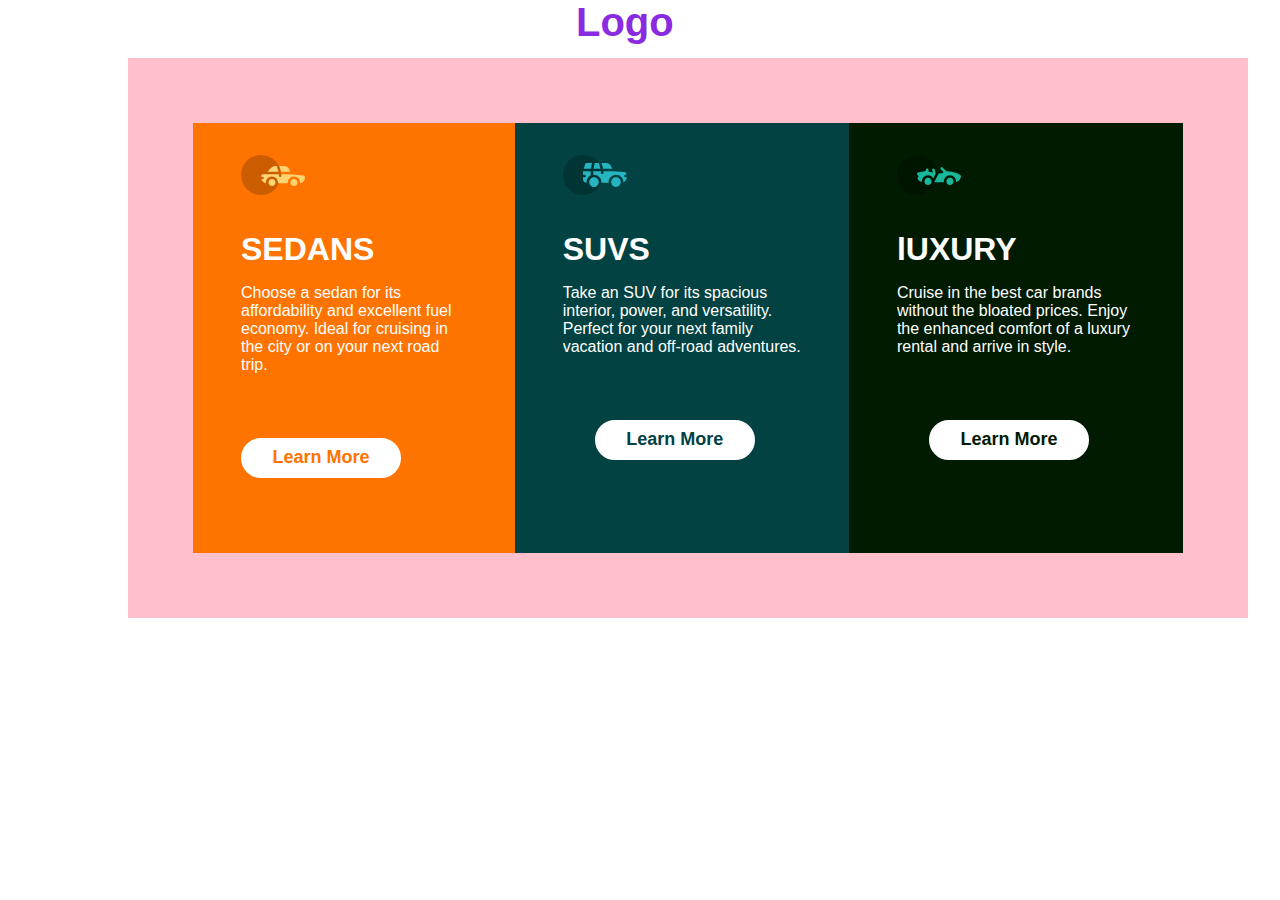
==== index.html @ 75b7a067 "Add files via upload" ====
<!DOCTYPE html>
<html lang="en">
<head>
    <meta charset="UTF-8">
    <meta http-equiv="X-UA-Compatible" content="IE=edge">
    <meta name="viewport" content="width=device-width, initial-scale=1.0">
    <title>Document</title>
    <link rel="stylesheet" href="css/first.css"/>
</head>
    <body>
        <div class="logo">
            <h1>Logo</h1>
        </div>
        <div class="body">
            <div class="sedans">
                <img src="images/icon-sedans.svg" alt="image of sedans"/>
                <h1>SEDANS</h1>
                <P>Choose a sedan for its affordability and excellent fuel economy. 
                    Ideal for cruising in the city or on your next road trip.</P>
                <button> <a href="sedans.html"> Learn More</a></button>    
            </div>
            <div class="suvs">
               
                <img src="images/icon-suvs.svg" alt="image of suvs"/>
                <h1>SUVS</h1>
                <p>Take an SUV for its spacious interior, power, 
                    and versatility. Perfect for your next family vacation and off-road adventures.</p>
                <button><a href="suvs.html">Learn More</a></button>
            </div>
            <div class="luxury">
                <img src="images/icon-luxury.svg" alt="image of luxury"/>
                <h1>lUXURY</h1>
                <p>Cruise in the best car brands without the bloated prices. Enjoy the enhanced comfort of a luxury rental and arrive in style.
                   </p>
                <button><a href="luxury.html">Learn More</a></button>
            </div>
        </div>
    </body>
</html>
---- css/first.css ----
*{
    margin: 0;
    padding: 0;
    box-sizing: border-box;
    font-family:'Lucida Sans', 'Lucida Sans Regular', 'Lucida Grande', 'Lucida Sans Unicode', Geneva, Verdana, sans-serif ;
    overflow-x: hidden;
}
.logo{
    margin: 0px 45%;
    font-size: 20px;
    color: blueviolet;
}
.body{
    border: 65px solid pink;
    display: flex;
    margin: 1% 10%;
    width: 70rem;
    height: 35rem;
    background-color: rgb(137, 137, 238);
    color: white;
}
.sedans{
    background-color: rgb(255, 115, 0);
}
.suvs{
    background-color: rgb(2, 66, 66);
}
.luxury{
    background-color: rgb(1, 27, 1);
}
.sedans img, .suvs img, .luxury img{
    margin: 2rem 3rem;
}
.sedans h1, .suvs h1, .luxury h1{
    margin: 0px 3rem
}
.sedans p, .suvs p, .luxury p{
    margin: 1rem 3rem;
}
.sedans button{
    margin: 3rem 3rem;
    height: 2.5rem;
    width: 10rem;
    border: solid white;
    border-radius: 30px;
    text-align: center; 
    color: rgb(255, 115, 0);
    background-color: white;
    font-size: large;
    font-weight: bolder;
}
.sedans a{
    text-decoration: none;
    color: rgb(255, 115, 0);;

}
.suvs button{
    margin: 3rem 5rem;
    height: 2.5rem;
    width: 10rem;
    border: solid white;
    border-radius: 30px;
    text-align: center; 
    color: rgb(2, 66, 66);
    background-color: white;
    font-size: large;
    font-weight: bolder;
}
.suvs a{
    text-decoration: none;
    color: rgb(2, 66, 66);

}
.luxury button{
    margin: 3rem 5rem;
    height: 2.5rem;
    width: 10rem;
    border: solid white;
    border-radius: 30px;
    text-align: center; 
    color: rgb(1, 27, 1);
    background-color: white;
    font-size: large;
    font-weight: bolder;
}
.luxury a{
    text-decoration: none;
    color: rgb(1, 27, 1);
}
@media only screen and (max-width: 600px){
    .body{
        display: block;
        margin: 0px 0px;
        width: 100%;
        height: 100%;
        border: none;
    }
    .logo{
        margin: 0px 10%;
    }
}
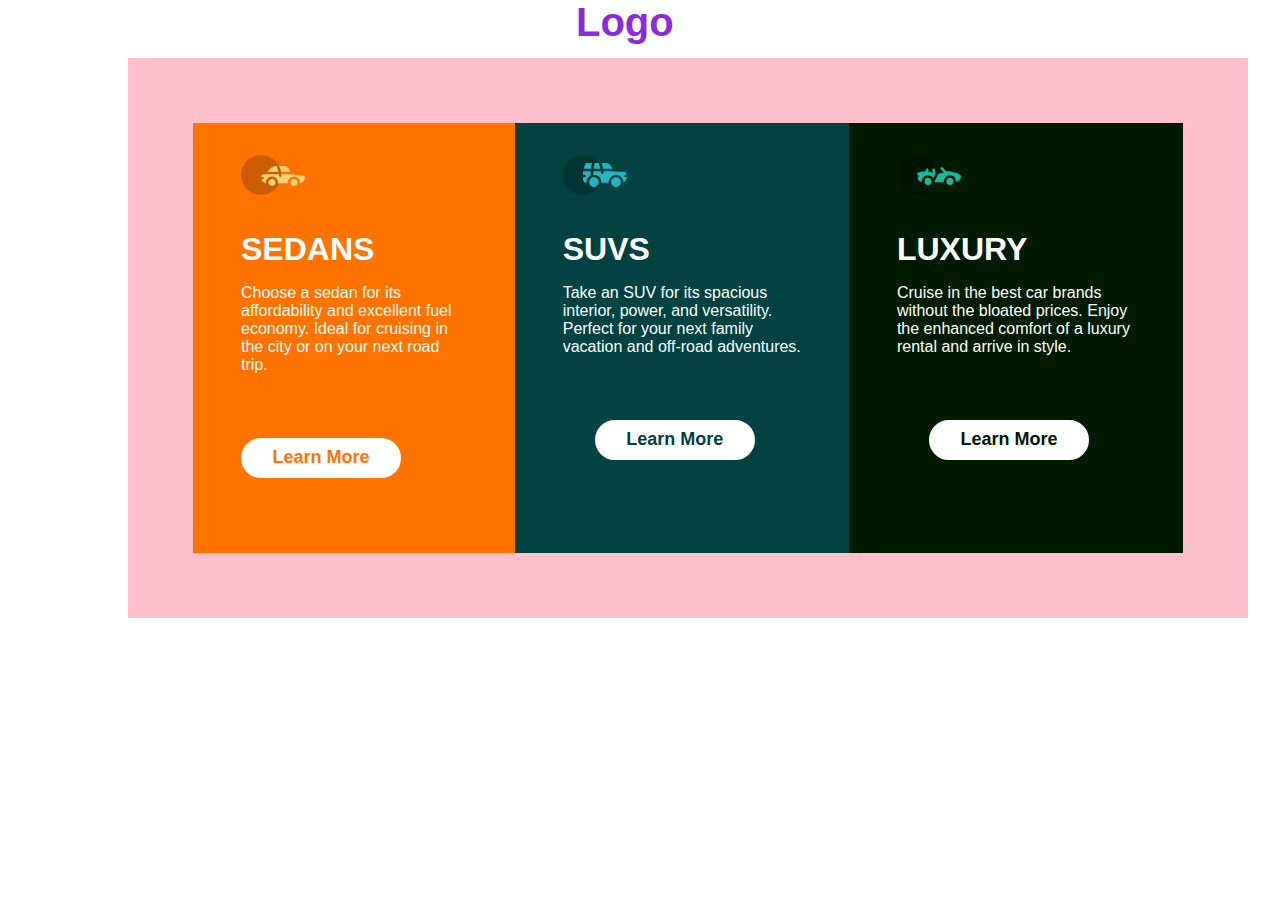
==== commit 018eb716: "Add files via upload" ====
--- a/index.html
+++ b/index.html
@@ -29,7 +29,7 @@
             </div>
             <div class="luxury">
                 <img src="images/icon-luxury.svg" alt="image of luxury"/>
-                <h1>lUXURY</h1>
+                <h1>LUXURY</h1>
                 <p>Cruise in the best car brands without the bloated prices. Enjoy the enhanced comfort of a luxury rental and arrive in style.
                    </p>
                 <button><a href="luxury.html">Learn More</a></button>
